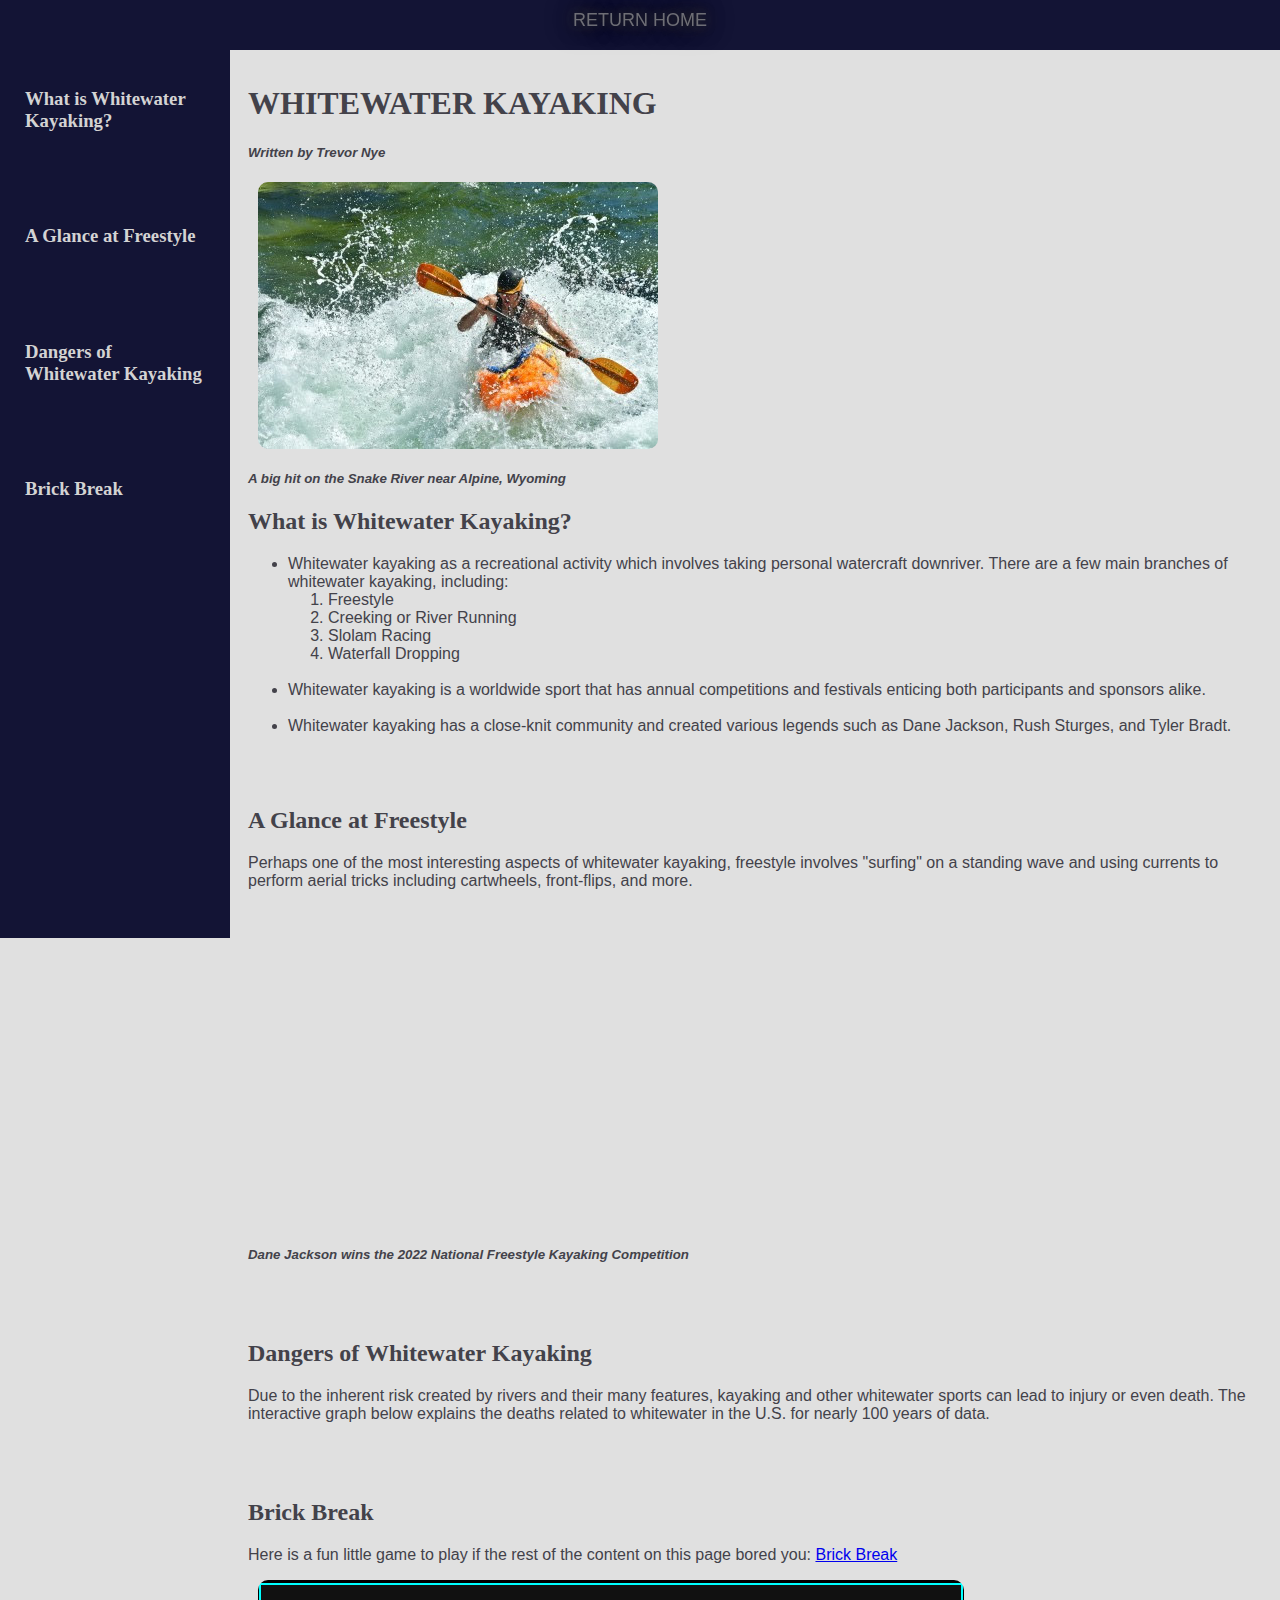
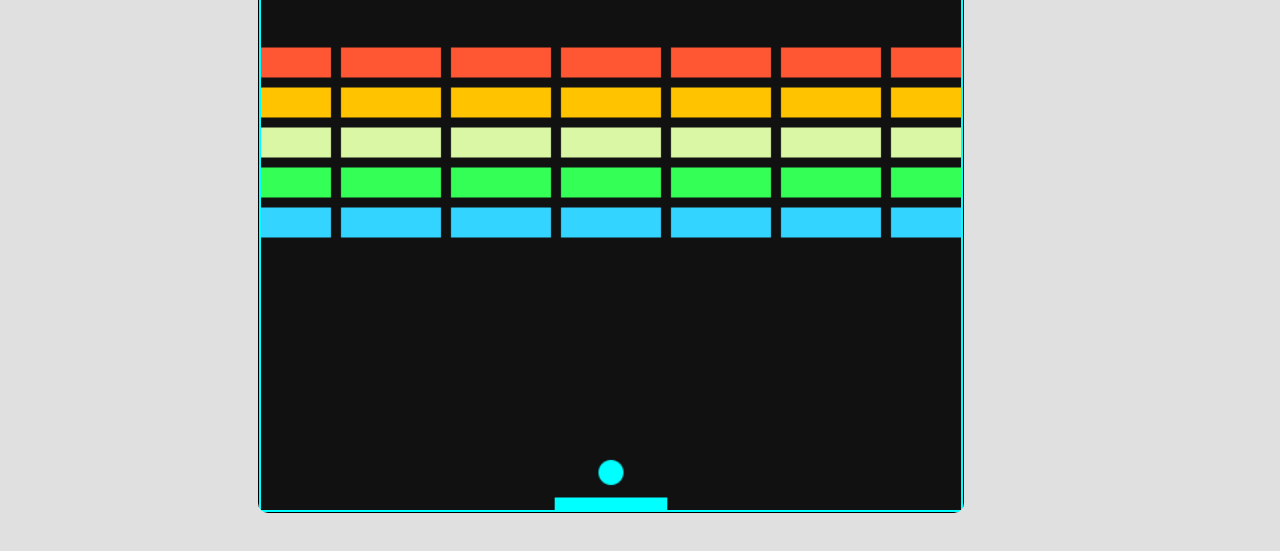
==== scratch.html @ ab4cf7f7 "Add files via upload" ====
<!DOCTYPE html>
<html lang="en">
<head>
    <meta charset="UTF-8">
    <meta name="viewport" content="width=device-width, initial-scale=1.0">
    <link href="css/scratchstyles.css" rel="stylesheet" />
    <title>Whitewater Kayaking</title>
<body>
    <div class="navbar"> 
    <a href="index.html">RETURN HOME</a>
    </div>
    <div class="sidebar">
    <br>
    <br>
    <h3> <a href="#what">What is Whitewater Kayaking?</a> </h3>
    <br>
    <br>
    <h3> <a href="#glance">A Glance at Freestyle</a> </h3>
    <br>
    <br>
    <h3> <a href="#dangers">Dangers of Whitewater Kayaking</a> </h3>
    <br>
    <br>
    <h3> <a href="#app">Brick Break</a> </h3>
    </div>
    <div class ="main-content">
    <br>
    <br>
    <h1>WHITEWATER KAYAKING</h1>
                <h5>Written by Trevor Nye</h5>
                <img src="./assets/img/big kahuna.jpg" alt="Big Kahuna Rapid on the Snake River">
                <h5>A big hit on the Snake River near Alpine, Wyoming</h5>
        <h2 id="what">What is Whitewater Kayaking?</h2>
        <ul> 
        <li>Whitewater kayaking as a recreational activity which involves taking personal watercraft downriver. There are a few main branches of whitewater kayaking, including:</li>
            <ol>
                <li>Freestyle</li>
                <li>Creeking or River Running</li>
                <li>Slolam Racing</li>
                <li>Waterfall Dropping</li>  
            </ol>
            <br>
            <li>Whitewater kayaking is a worldwide sport that has annual competitions and festivals enticing both participants and sponsors alike.</li>
            <br>
            <li>Whitewater kayaking has a close-knit community and created various legends such as Dane Jackson, Rush Sturges, and Tyler Bradt.</li>
        </ul>   
        <br>
        <br>
                <h2 id="glance">A Glance at Freestyle</h2>
                <p>Perhaps one of the most interesting aspects of whitewater kayaking, freestyle involves "surfing" on a standing wave and using currents to perform aerial tricks including cartwheels, front-flips, and more.</p>
                <iframe width="560" height="315" src="https://www.youtube.com/embed/g3aJdi_Ej80?si=OCrI1b_mG7L_nv6O" title="YouTube video player" frameborder="0" allow="accelerometer; autoplay; clipboard-write; encrypted-media; gyroscope; picture-in-picture; web-share" referrerpolicy="strict-origin-when-cross-origin" allowfullscreen></iframe>
                <h5>Dane Jackson wins the 2022 National Freestyle Kayaking Competition</h5>
        <br>
        <br>
        <h2 id="dangers">Dangers of Whitewater Kayaking</h2>
        <p>Due to the inherent risk created by rivers and their many features, kayaking and other whitewater sports can lead to injury or even death. The interactive graph below explains the deaths related to whitewater in the U.S. for nearly 100 years of data.</p>
        <div class='tableauPlaceholder' id='viz1734115517220' style='position: relative'><noscript><a href='#'><img alt='Whitewater Accident &amp; Fatality Sankey ' src='https:&#47;&#47;public.tableau.com&#47;static&#47;images&#47;Wh&#47;WhitewaterAccidentandFatalitySankeyVisualization&#47;WhitewaterAccidentFatalitySankey&#47;1_rss.png' style='border: none' /></a></noscript><object class='tableauViz'  style='display:none;'><param name='host_url' value='https%3A%2F%2Fpublic.tableau.com%2F' /> <param name='embed_code_version' value='3' /> <param name='site_root' value='' /><param name='name' value='WhitewaterAccidentandFatalitySankeyVisualization&#47;WhitewaterAccidentFatalitySankey' /><param name='tabs' value='no' /><param name='toolbar' value='yes' /><param name='static_image' value='https:&#47;&#47;public.tableau.com&#47;static&#47;images&#47;Wh&#47;WhitewaterAccidentandFatalitySankeyVisualization&#47;WhitewaterAccidentFatalitySankey&#47;1.png' /> <param name='animate_transition' value='yes' /><param name='display_static_image' value='yes' /><param name='display_spinner' value='yes' /><param name='display_overlay' value='yes' /><param name='display_count' value='yes' /><param name='language' value='en-US' /></object></div>                <script type='text/javascript'>                    var divElement = document.getElementById('viz1734115517220');                    var vizElement = divElement.getElementsByTagName('object')[0];                    vizElement.style.width='1250px';vizElement.style.height='827px';                    var scriptElement = document.createElement('script');                    scriptElement.src = 'https://public.tableau.com/javascripts/api/viz_v1.js';                    vizElement.parentNode.insertBefore(scriptElement, vizElement);                </script>
   
    <br>
    <br>
    <h2 id="app">Brick Break</h2>
    <p>Here is a fun little game to play if the rest of the content on this page bored you: <a href="aiwebapp.html">Brick Break</a></p>
    <img src="./assets/img/Screenshot 2024-12-13 135118.png" alt="Brick Break Overview">
    
</div>
</body>
</html>
---- css/scratchstyles.css ----
body {
    background-color: rgb(224, 224, 224);
    color: rgb(67, 66, 74);
    font-family: 'Trebuchet MS', 'Lucida Sans Unicode', 'Lucida Grande', 'Lucida Sans', Arial, sans-serif;
}


h1, h2 {
    color: rgb(67, 66, 74);
    font-family: Georgia, 'Times New Roman', Times, serif;
    font-style: bold; 
    
}
h3 {
    color: rgb(184, 184, 184);
    font-family: Cambria, Cochin, Georgia, Times, 'Times New Roman', serif;
    font-style: bold; 
    
}

h4, h5, h6 {
    color: rgb(67, 66, 74);
    font-family: Arial, Helvetica, sans-serif;
    font-style: italic;
}


.main-content {
    margin-left: 220px; 
    padding: 20px;
}

img {
    max-width: 100%; 
    height: auto;    
    display: block;
    margin: 10px;
    border-radius: 10px; 
}

.sidebar {
    background-color: rgb(19, 20, 53);
    width: 200px;
    height: 100%;
    left: 0;
    position: fixed;
    padding: 15px;

}
.sidebar a {
    text-decoration: none; 
    color: lightgray;
    display:block;
    padding: 10px; 
    background-color: transparent; 
    border-radius: 5px; 
    font-weight: bold; 
}


.navbar a {
    color: rgb(197, 197, 197);
    text-decoration: none; 
    font-size: 18px;
    padding: 10px;
    display: block; 
    transition: background-color 0.3s ease, border-radius 0.3s ease;
}

a:hover {
    color: rgba(156, 156, 156, 0.668); 
    text-shadow: 0 0 10px rgb(39, 39, 39), 0 0 20px rgb(41, 41, 41), 0 0 30px rgb(33, 31, 31); 
}

.navbar {
    position: fixed; 
    top: 0; 
    left: 0; 
    width: 100%; 
    height: 50px; 
    background-color: rgb(19, 20, 53); 
    color: rgb(226, 221, 221); 
    text-align: center;
    z-index: 1000;
}
.tableauPlaceholder{
    max-width: 100%;
    margin: 20px auto;
}
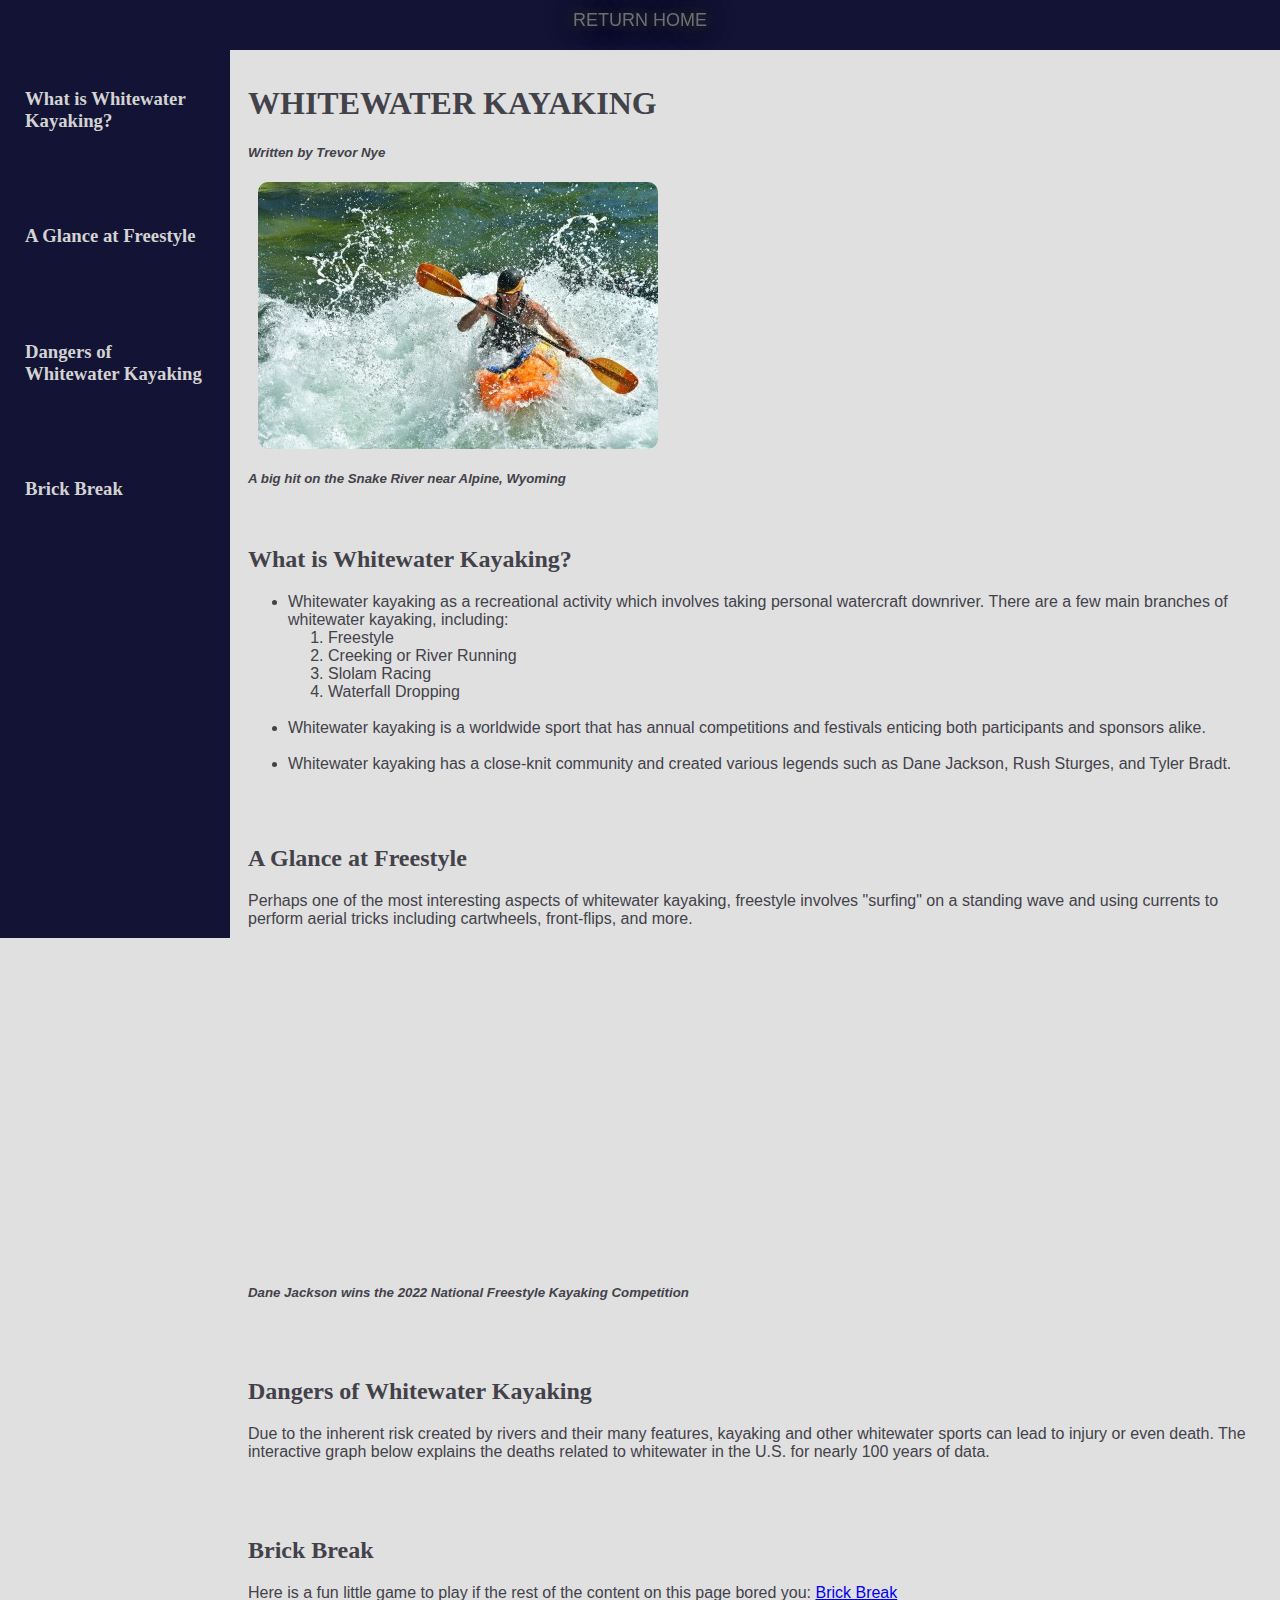
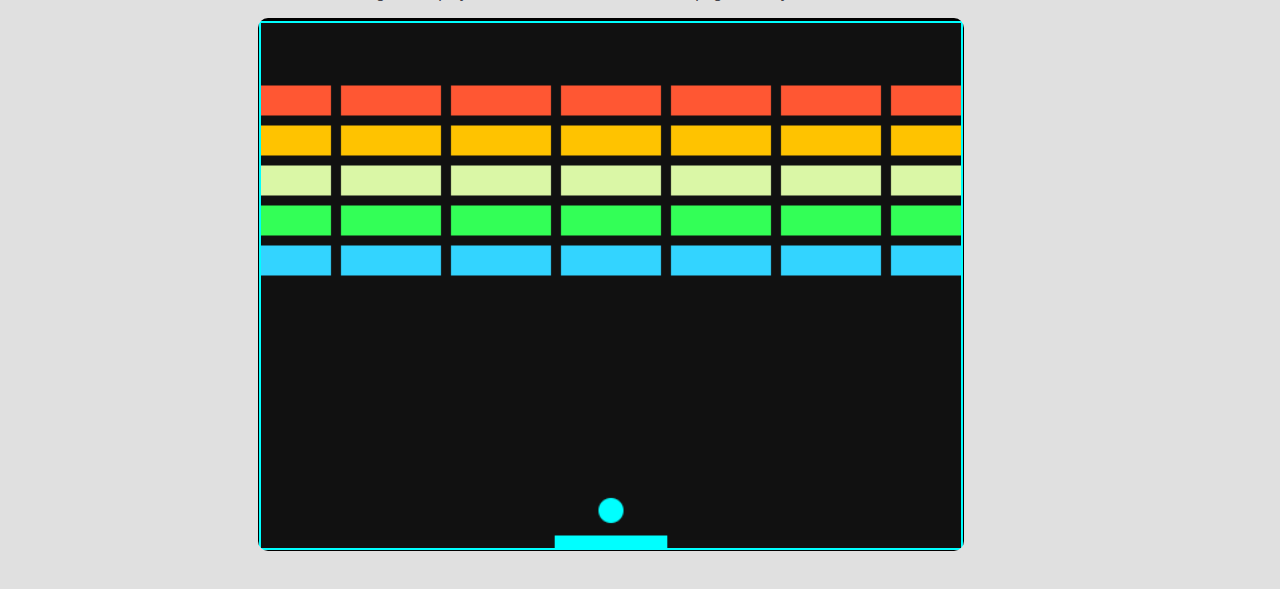
==== commit 975d25a7: "Add files via upload" ====
--- a/scratch.html
+++ b/scratch.html
@@ -29,8 +29,10 @@
     <h1>WHITEWATER KAYAKING</h1>
                 <h5>Written by Trevor Nye</h5>
                 <img src="./assets/img/big kahuna.jpg" alt="Big Kahuna Rapid on the Snake River">
+                <p id="what"></p>
                 <h5>A big hit on the Snake River near Alpine, Wyoming</h5>
-        <h2 id="what">What is Whitewater Kayaking?</h2>
+                <br>
+        <h2>What is Whitewater Kayaking?</h2>
         <ul> 
         <li>Whitewater kayaking as a recreational activity which involves taking personal watercraft downriver. There are a few main branches of whitewater kayaking, including:</li>
             <ol>
@@ -43,16 +45,18 @@
             <li>Whitewater kayaking is a worldwide sport that has annual competitions and festivals enticing both participants and sponsors alike.</li>
             <br>
             <li>Whitewater kayaking has a close-knit community and created various legends such as Dane Jackson, Rush Sturges, and Tyler Bradt.</li>
-        </ul>   
+        </ul> 
+        <p id="glance"></p>  
         <br>
         <br>
-                <h2 id="glance">A Glance at Freestyle</h2>
+                <h2>A Glance at Freestyle</h2>
                 <p>Perhaps one of the most interesting aspects of whitewater kayaking, freestyle involves "surfing" on a standing wave and using currents to perform aerial tricks including cartwheels, front-flips, and more.</p>
                 <iframe width="560" height="315" src="https://www.youtube.com/embed/g3aJdi_Ej80?si=OCrI1b_mG7L_nv6O" title="YouTube video player" frameborder="0" allow="accelerometer; autoplay; clipboard-write; encrypted-media; gyroscope; picture-in-picture; web-share" referrerpolicy="strict-origin-when-cross-origin" allowfullscreen></iframe>
                 <h5>Dane Jackson wins the 2022 National Freestyle Kayaking Competition</h5>
+        <p id="dangers"></p>
         <br>
         <br>
-        <h2 id="dangers">Dangers of Whitewater Kayaking</h2>
+        <h2>Dangers of Whitewater Kayaking</h2>
         <p>Due to the inherent risk created by rivers and their many features, kayaking and other whitewater sports can lead to injury or even death. The interactive graph below explains the deaths related to whitewater in the U.S. for nearly 100 years of data.</p>
         <div class='tableauPlaceholder' id='viz1734115517220' style='position: relative'><noscript><a href='#'><img alt='Whitewater Accident &amp; Fatality Sankey ' src='https:&#47;&#47;public.tableau.com&#47;static&#47;images&#47;Wh&#47;WhitewaterAccidentandFatalitySankeyVisualization&#47;WhitewaterAccidentFatalitySankey&#47;1_rss.png' style='border: none' /></a></noscript><object class='tableauViz'  style='display:none;'><param name='host_url' value='https%3A%2F%2Fpublic.tableau.com%2F' /> <param name='embed_code_version' value='3' /> <param name='site_root' value='' /><param name='name' value='WhitewaterAccidentandFatalitySankeyVisualization&#47;WhitewaterAccidentFatalitySankey' /><param name='tabs' value='no' /><param name='toolbar' value='yes' /><param name='static_image' value='https:&#47;&#47;public.tableau.com&#47;static&#47;images&#47;Wh&#47;WhitewaterAccidentandFatalitySankeyVisualization&#47;WhitewaterAccidentFatalitySankey&#47;1.png' /> <param name='animate_transition' value='yes' /><param name='display_static_image' value='yes' /><param name='display_spinner' value='yes' /><param name='display_overlay' value='yes' /><param name='display_count' value='yes' /><param name='language' value='en-US' /></object></div>                <script type='text/javascript'>                    var divElement = document.getElementById('viz1734115517220');                    var vizElement = divElement.getElementsByTagName('object')[0];                    vizElement.style.width='1250px';vizElement.style.height='827px';                    var scriptElement = document.createElement('script');                    scriptElement.src = 'https://public.tableau.com/javascripts/api/viz_v1.js';                    vizElement.parentNode.insertBefore(scriptElement, vizElement);                </script>
    
